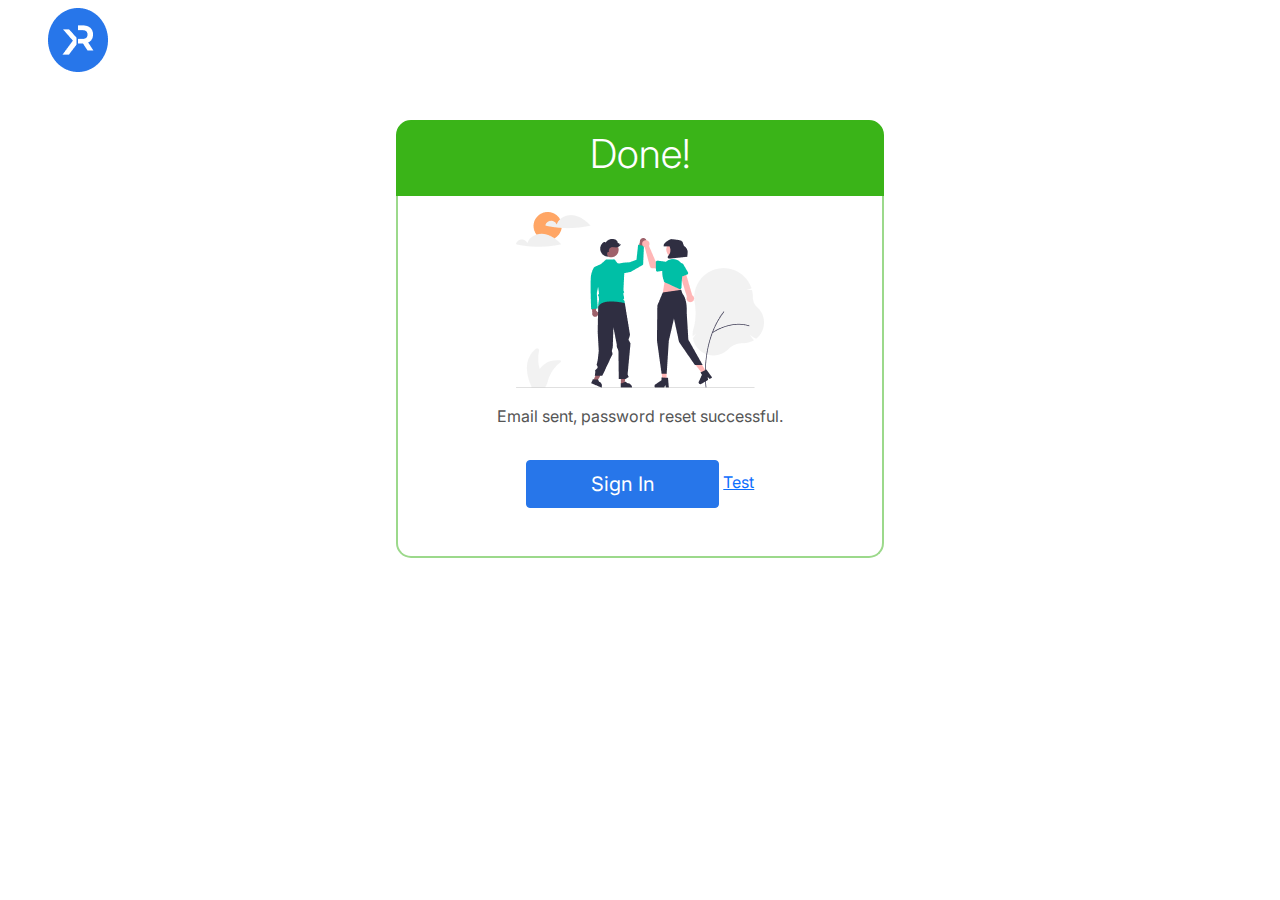
==== password-reset-success.html @ 3c676959 "more on corrections" ====
<!DOCTYPE html>
<html lang="en">
<head>
    <meta charset="UTF-8">
    <meta http-equiv="X-UA-Compatible" content="IE=edge">
    <meta name="viewport" content="width=device-width, initial-scale=1.0">
    <!-- custom css -->
    <link rel="stylesheet" href="css/password-reset-success-style.css">
    <link rel="stylesheet" href="css/bootstrap.min.css">
    <!-- bootstrap icons cdn -->
    <link rel="stylesheet" href="https://cdn.jsdelivr.net/npm/bootstrap-icons@1.8.3/font/bootstrap-icons.css">
    <!-- google font link -->
    <link rel="preconnect" href="https://fonts.googleapis.com">
    <link rel="preconnect" href="https://fonts.gstatic.com" crossorigin>
    <link href="https://fonts.googleapis.com/css2?family=Inter&display=swap" rel="stylesheet">
    <title>Password Reset Success</title>
</head>
<body>
    <!-- header section -->
    <section id="header-section">
        <div class="container-fluid ps-5" id="wrapper">
            <nav class="navbar navbar-expand-lg navbar-light">
                <div class="container-fluid" id="inner-wrapper">
                    <img src="img/logo.png" class="img-fluid" alt="Logo">
                </div>
            </nav>
        </div>
    </section>
    <!-- password-reset-success section -->
    <section id="password-reset-success-section" style="padding: 40px 0 10px;">
        <div class="container">
            <div class="password-reset-success text-center">
                <div class="password-reset-success-head border border-2" style="background-color: #3AB418; border-radius: 15px 15px 0 0; border-color: #3AB418 !important;">
                    <div class="password-reset-title text-white py-2">
                        <h3 class="display-6">Done!</h3>
                    </div>
                </div>
                <div class="password-reset-success-content border border-top-0 border-2" style="border-radius: 0 0 15px 15px; border-color: #9CD98B !important;">
                    <div class="password-reset-image py-3 mx-auto">
                        <img src="img/password-reset-success.png" class="img-fluid" alt="Password Reset Success">
                    </div>
                    <div class="password-reset-info pb-3">
                        <p class="mx-2" style="color: #555;">Email sent, password reset successful.</p>
                    </div>
                    <div class="password-reset-button mb-5">
                        <a href="sign-in.html" class="text-decoration-none text-center fs-5 btn btn-primary py-2 mx-auto" style="width: 40%; background-color: #2776EA; border-color: #2776EA;">Sign In</a>
                        <a href="sign-up-success.html">Test</a>
                    </div>
                </div>
            </div>
        </div>
    </section>

    <script src="js/bootstrap.min.js"></script>
</body>
</html>
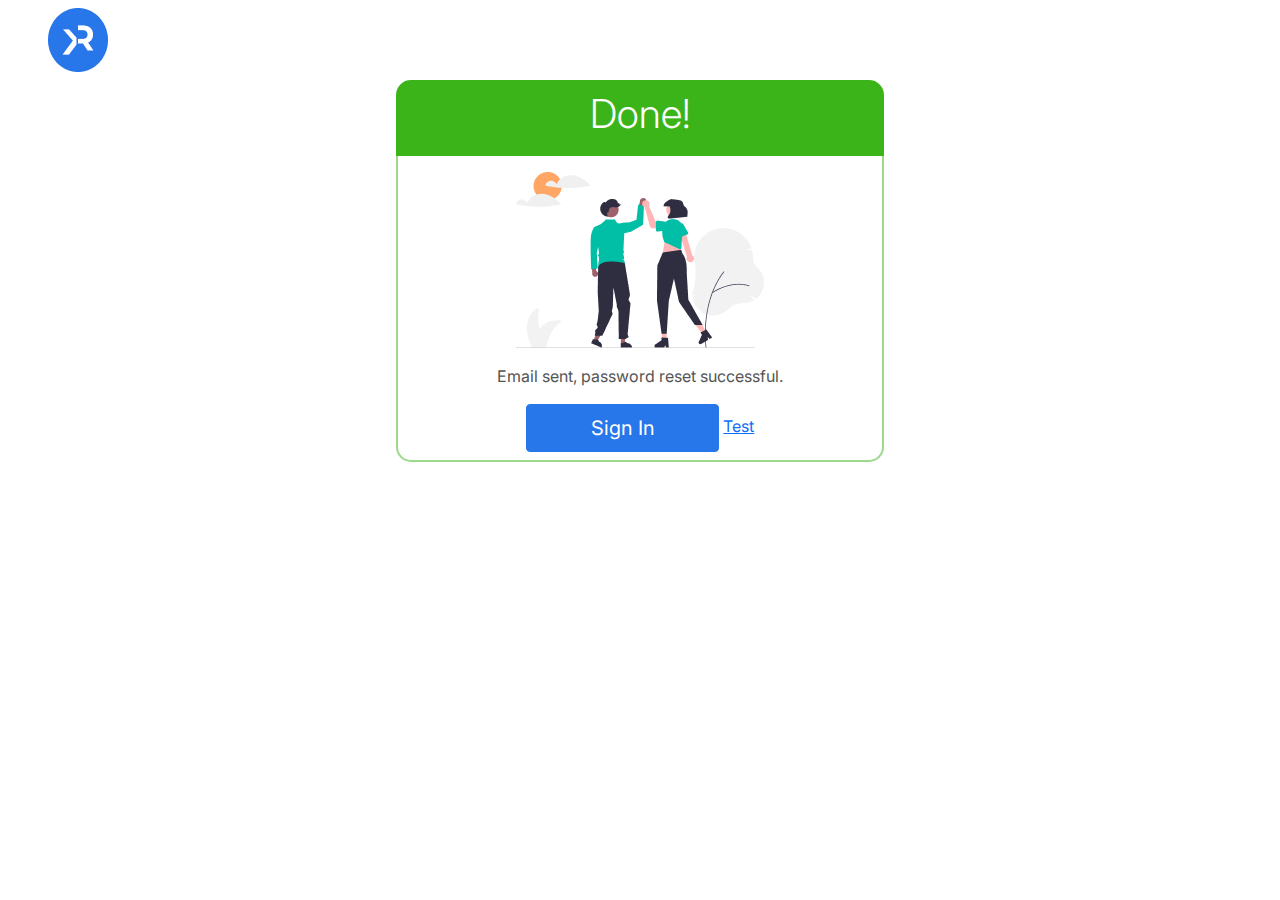
==== commit 38a001b6: "more on corrections" ====
--- a/password-reset-success.html
+++ b/password-reset-success.html
@@ -27,7 +27,7 @@
         </div>
     </section>
     <!-- password-reset-success section -->
-    <section id="password-reset-success-section" style="padding: 40px 0 10px;">
+    <section id="password-reset-success-section" style="padding-bottom: 10px;">
         <div class="container">
             <div class="password-reset-success text-center">
                 <div class="password-reset-success-head border border-2" style="background-color: #3AB418; border-radius: 15px 15px 0 0; border-color: #3AB418 !important;">
@@ -39,10 +39,10 @@
                     <div class="password-reset-image py-3 mx-auto">
                         <img src="img/password-reset-success.png" class="img-fluid" alt="Password Reset Success">
                     </div>
-                    <div class="password-reset-info pb-3">
+                    <div class="password-reset-info">
                         <p class="mx-2" style="color: #555;">Email sent, password reset successful.</p>
                     </div>
-                    <div class="password-reset-button mb-5">
+                    <div class="password-reset-button mb-2">
                         <a href="sign-in.html" class="text-decoration-none text-center fs-5 btn btn-primary py-2 mx-auto" style="width: 40%; background-color: #2776EA; border-color: #2776EA;">Sign In</a>
                         <a href="sign-up-success.html">Test</a>
                     </div>
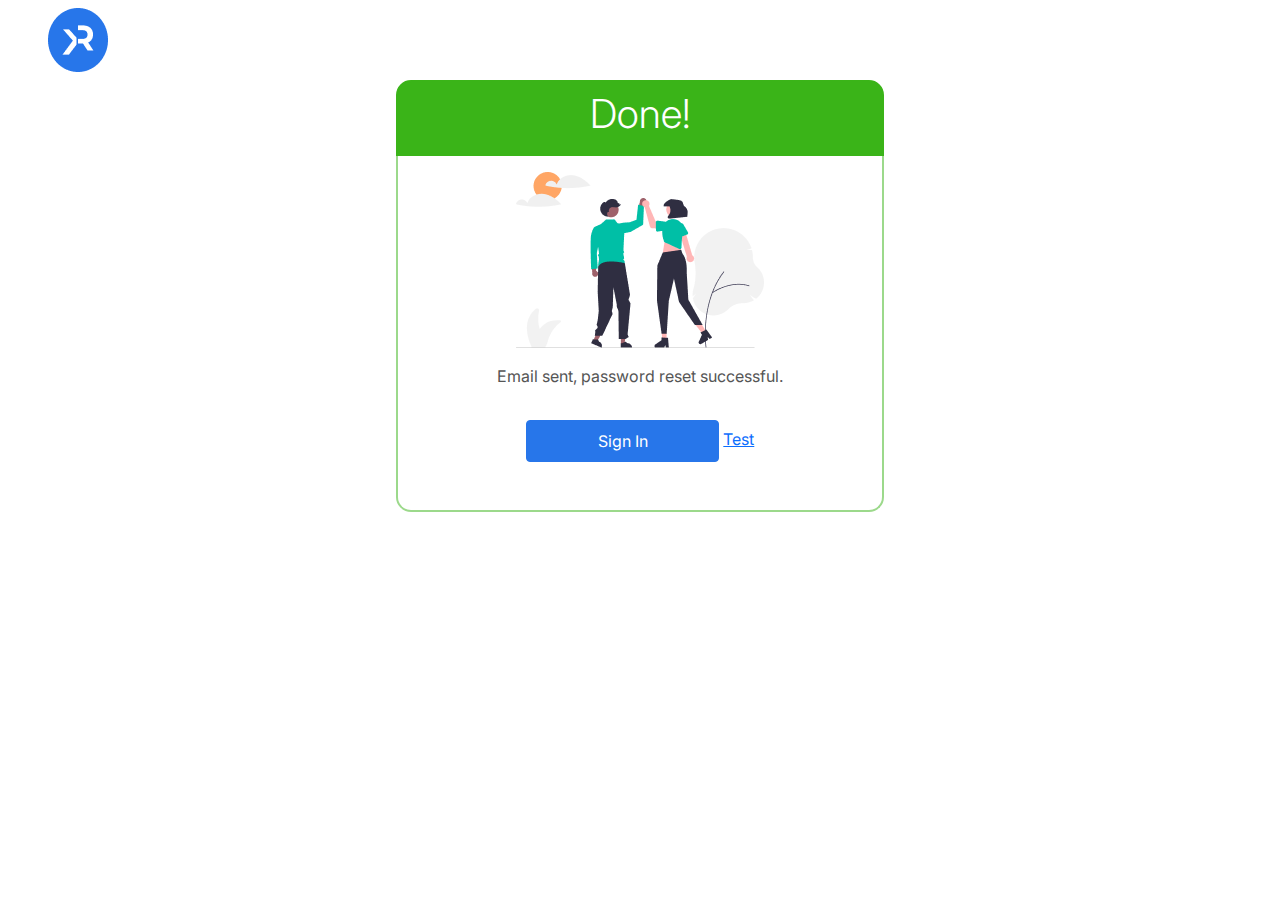
==== commit a2eaa43d: "more on corrections and added a functionality to the button when the input fields are focused on" ====
--- a/password-reset-success.html
+++ b/password-reset-success.html
@@ -39,11 +39,11 @@
                     <div class="password-reset-image py-3 mx-auto">
                         <img src="img/password-reset-success.png" class="img-fluid" alt="Password Reset Success">
                     </div>
-                    <div class="password-reset-info">
+                    <div class="password-reset-info pb-lg-3">
                         <p class="mx-2" style="color: #555;">Email sent, password reset successful.</p>
                     </div>
-                    <div class="password-reset-button mb-2">
-                        <a href="sign-in.html" class="text-decoration-none text-center fs-5 btn btn-primary py-2 mx-auto" style="width: 40%; background-color: #2776EA; border-color: #2776EA;">Sign In</a>
+                    <div class="password-reset-button mb-lg-5 mb-md-2 mb-2">
+                        <a href="sign-in.html" class="text-decoration-none text-center fs-lg-5 btn btn-primary py-2 mx-auto" style="width: 40%; background-color: #2776EA; border-color: #2776EA;">Sign In</a>
                         <a href="sign-up-success.html">Test</a>
                     </div>
                 </div>
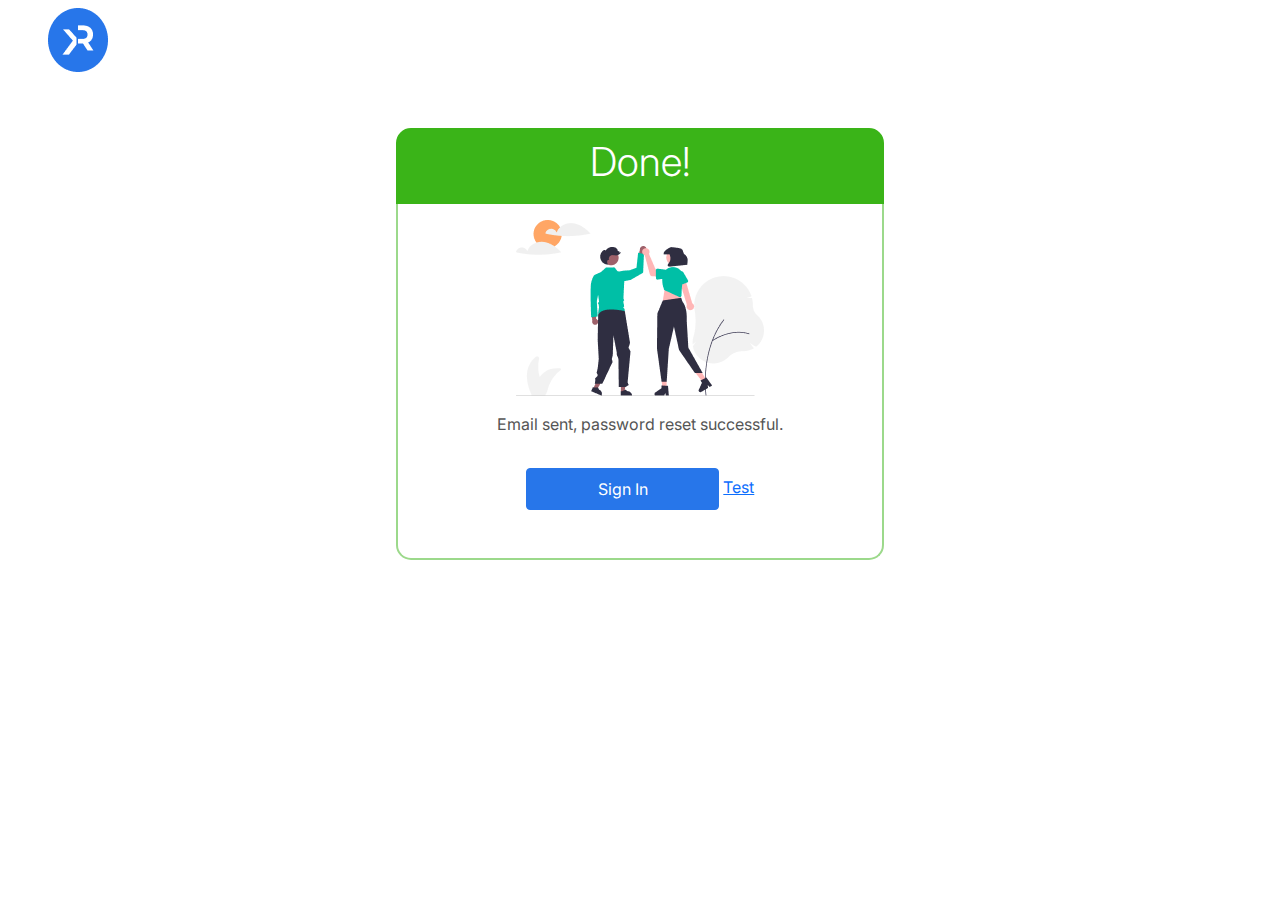
==== commit 59bff09c: "more on responsiveness" ====
--- a/password-reset-success.html
+++ b/password-reset-success.html
@@ -27,7 +27,7 @@
         </div>
     </section>
     <!-- password-reset-success section -->
-    <section id="password-reset-success-section" style="padding-bottom: 10px;">
+    <section id="password-reset-success-section" class="mt-lg-5 mt-md-5 mt-5">
         <div class="container">
             <div class="password-reset-success text-center">
                 <div class="password-reset-success-head border border-2" style="background-color: #3AB418; border-radius: 15px 15px 0 0; border-color: #3AB418 !important;">
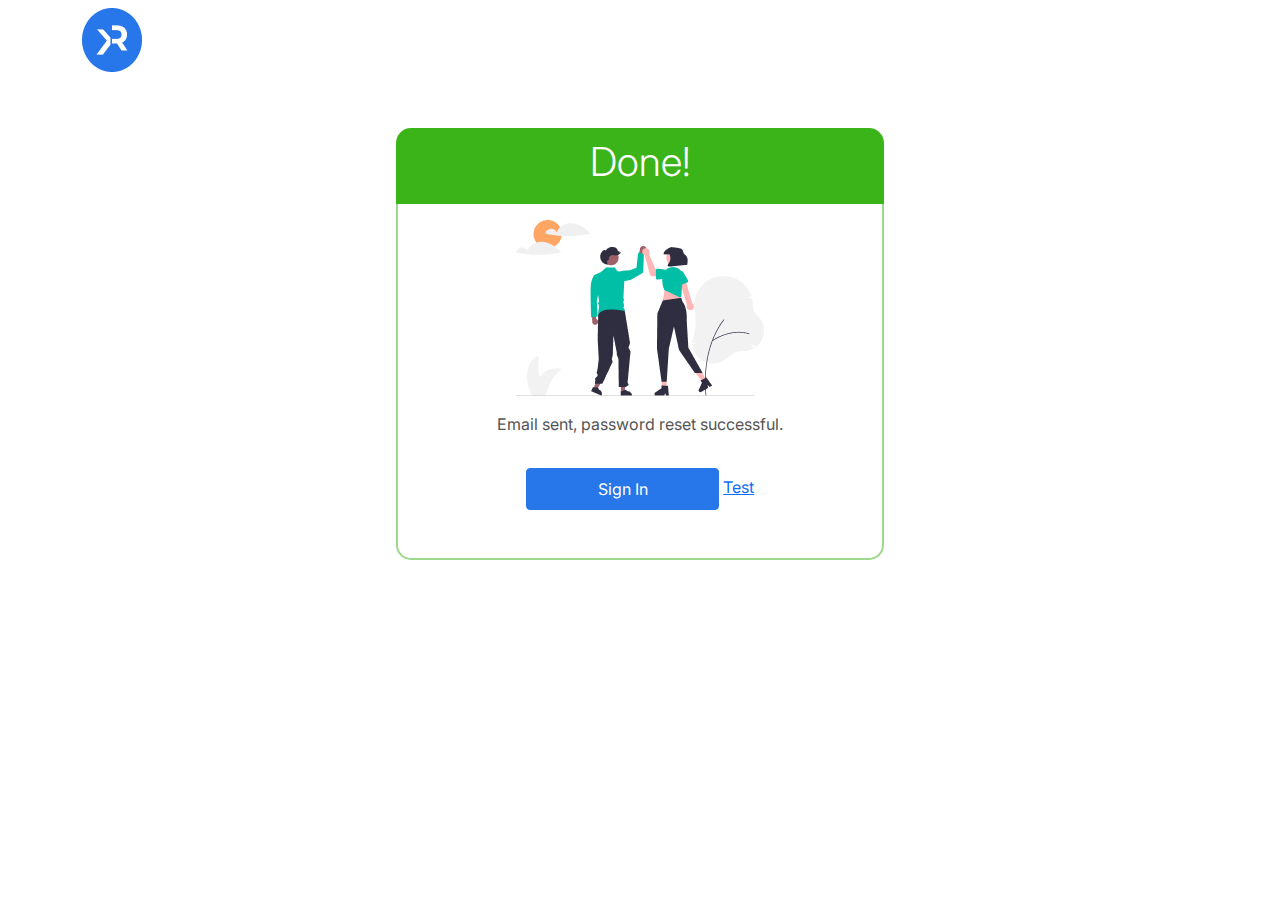
==== commit d092aca2: "code optimization and responsiveness" ====
--- a/password-reset-success.html
+++ b/password-reset-success.html
@@ -18,9 +18,9 @@
 <body>
     <!-- header section -->
     <section id="header-section">
-        <div class="container-fluid ps-5" id="wrapper">
+        <div class="container" id="wrapper">
             <nav class="navbar navbar-expand-lg navbar-light">
-                <div class="container-fluid" id="inner-wrapper">
+                <div class="container-fluid ps-md-0">
                     <img src="img/logo.png" class="img-fluid" alt="Logo">
                 </div>
             </nav>
@@ -28,7 +28,7 @@
     </section>
     <!-- password-reset-success section -->
     <section id="password-reset-success-section" class="mt-lg-5 mt-md-5 mt-5">
-        <div class="container">
+        <div class="container" id="password-reset-wrapper">
             <div class="password-reset-success text-center">
                 <div class="password-reset-success-head border border-2" style="background-color: #3AB418; border-radius: 15px 15px 0 0; border-color: #3AB418 !important;">
                     <div class="password-reset-title text-white py-2">
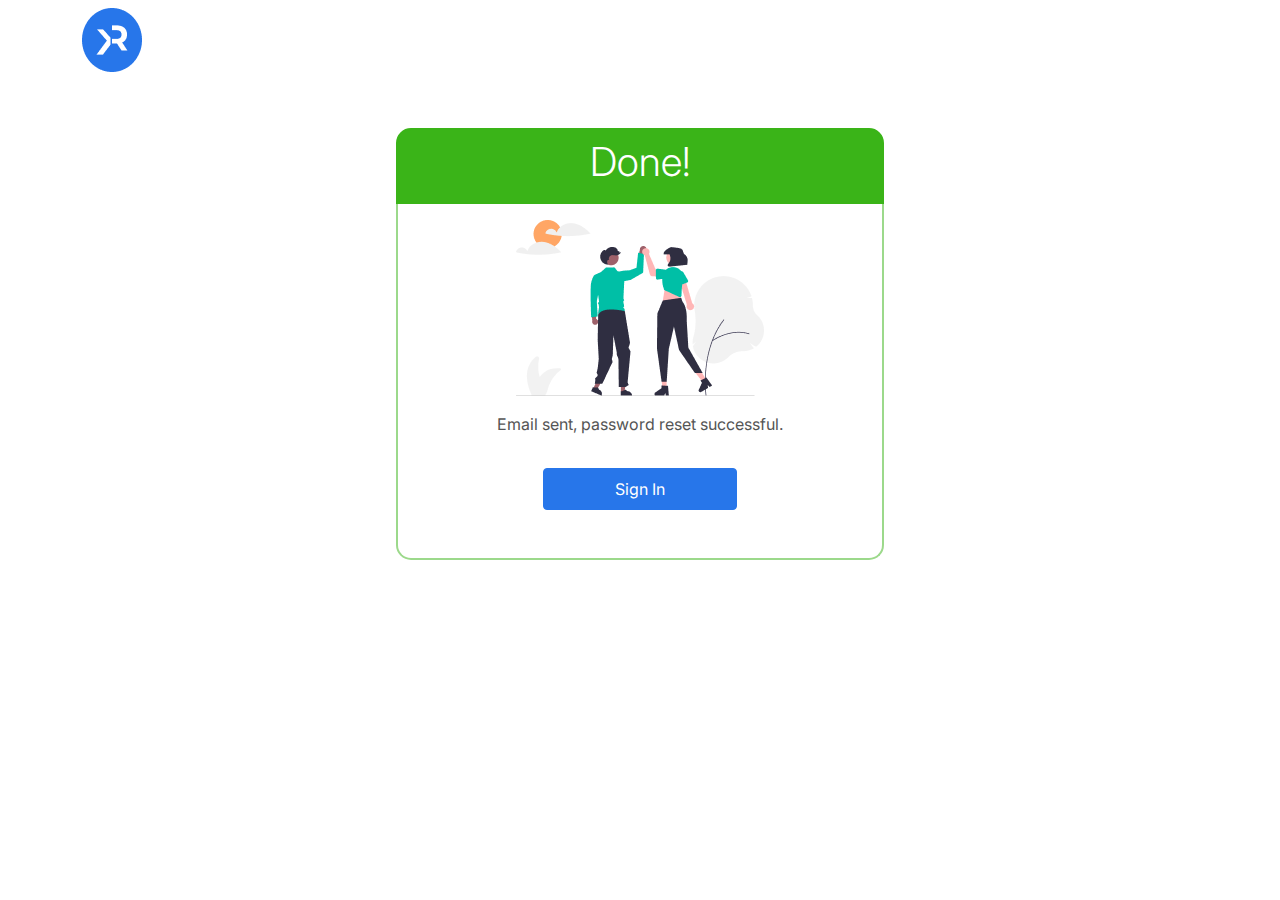
==== commit 07d4c1f6: "more work on the modal" ====
--- a/password-reset-success.html
+++ b/password-reset-success.html
@@ -42,9 +42,8 @@
                     <div class="password-reset-info pb-lg-3">
                         <p class="mx-2" style="color: #555;">Email sent, password reset successful.</p>
                     </div>
-                    <div class="password-reset-button mb-lg-5 mb-md-2 mb-2">
+                    <div class="password-reset-button mb-lg-5 mb-md-4 mb-4">
                         <a href="sign-in.html" class="text-decoration-none text-center fs-lg-5 btn btn-primary py-2 mx-auto" style="width: 40%; background-color: #2776EA; border-color: #2776EA;">Sign In</a>
-                        <a href="sign-up-success.html">Test</a>
                     </div>
                 </div>
             </div>
